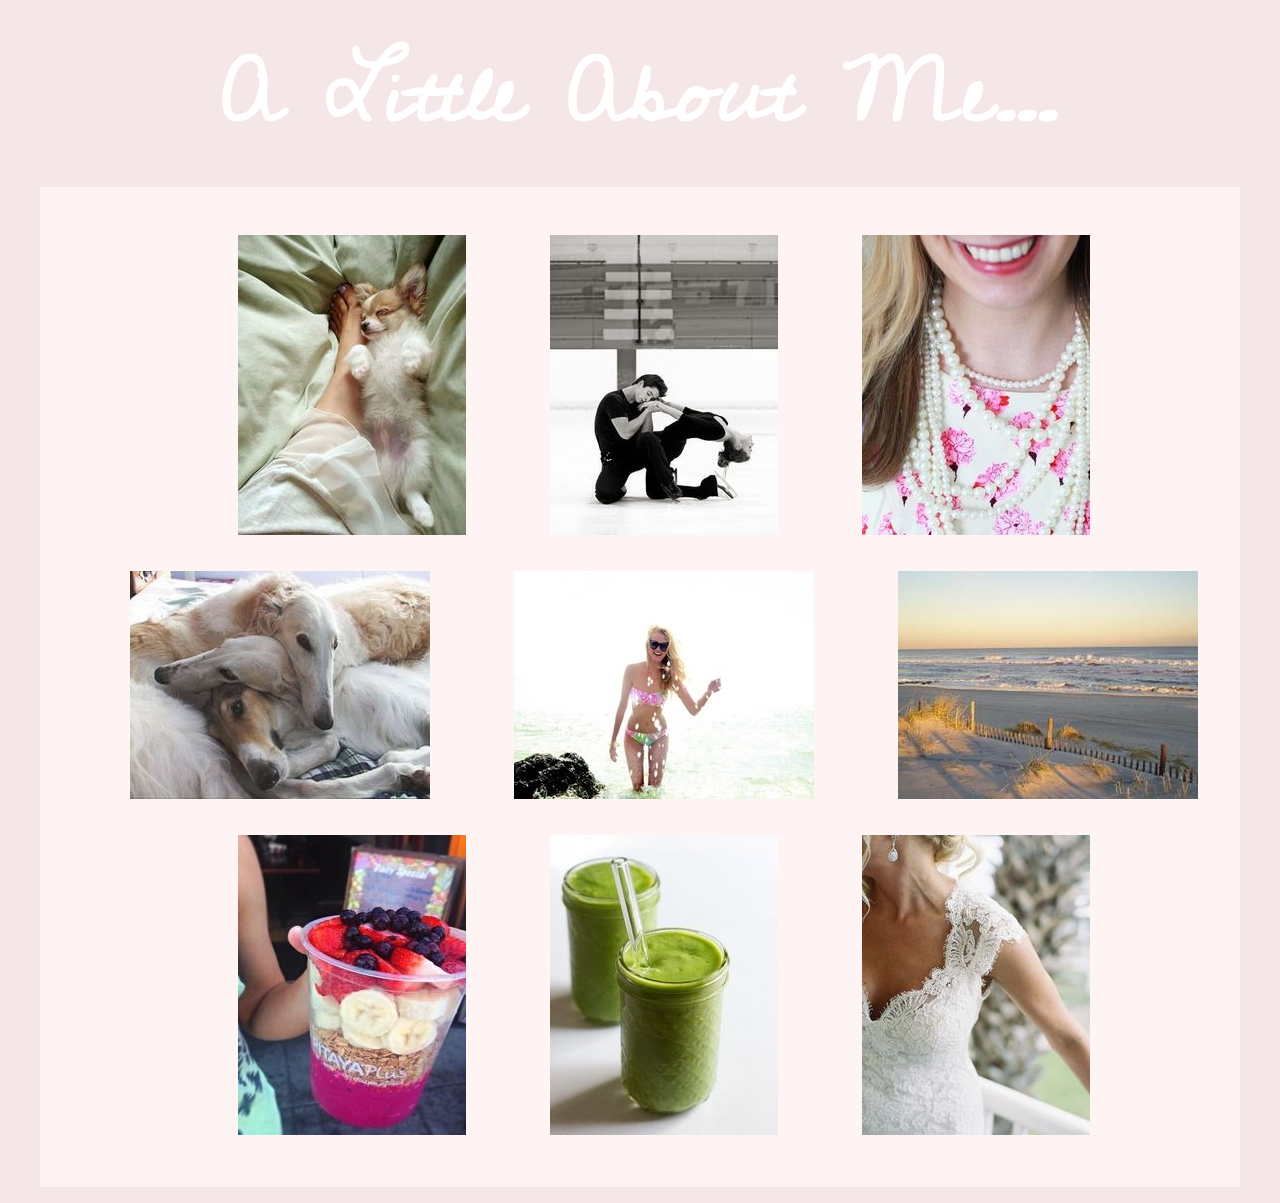
==== Project1Pipe.html @ a472beac "COM402Project 1" ====
<!DOCTYPE html>
<html>
<head>
    <link rel="stylesheet" type="text/css" href="style.css">
<title>Project One COM402</title>
</head>
<meta charset="utf-8"/> 

 <link href='http://fonts.googleapis.com/css?family=Cedarville+Cursive' rel='stylesheet' type='text/css'>

<body>
<h1><center>A Little About Me...</center></h1> 

<div class="aboutMe">
<center>
<img src="project1pic2.jpg" alt="Picture2" title="I love Papillons." class="fade"/>
<img src="project1pic3.jpg" alt="Picture3" title="I've been an Ice Dancer for 13 years." class="fade"/>
<img src="project1pic4.jpg" alt="Picture4" title="I love red lipstick and pearls." class="fade"/>
    <p>
 <img src="project1pic1.jpg" alt="Picture1" title="I love Borzois."class="fade"/>
<img src="project1pic5.jpg" alt="Picture5" title="I'm kind of obsessed with Lilly Pulitzer..." class="fade"/>
<img src="project1pic6.jpg" alt="Picture6" title="I'm a beach baby forever." class="fade"/>
    </p>
<img src="project1pic7.jpg" alt="Picture7" title="I love healthy foods, because I have celiacs." class="fade"/>
<img src="project1pic8.jpg" alt="Picture8" title="I love green smoothies over any. I drink one everyday." class="fade"/>
<img src="project1pic9.jpg" alt="Picture9" title="I'm looking into writing for a wedding magazine." class="fade"/>
    </center>
</div>
---- style.css ----
body {
 background-color: #F5E6E8;
 font-family: sans-serif; 
    
/* Mobile first queries */

/* Larger than mobile */
@media (min-width: 400px) {}

/* Larger than phablet */
@media (min-width: 550px) {}

/* Larger than tablet */
@media (min-width: 750px) {}

/* Larger than desktop */
@media (min-width: 1000px) {}

/* Larger than Desktop HD */
@media (min-width: 1200px) {}

}

h1 {
    font-family: 'Cedarville Cursive', cursive; 
    font-size: 90px;
    margin-top: 0px;
    margin-bottom: 0.1em;
    color: white;
    
}
  aboutMe {
      padding-right: 1em;
      padding-bottom: 1em;
      margin-left: 1em;
      
      
  }

div{
    background-color: #FFF4F4;
    padding-top: 3em;
    margin-left: 2em;
    margin-right: 2em;
    margin-bottom: 1em;
    padding-bottom: 2em;
}
img {
    padding-left: 4em;
    padding-right: 1em;
    padding-bottom: 1em;
    margin-top: 0;
    margin-left: 1;
 
}

.fade {
    opacity: 1;
    transition: opacity .25s ease-in-out;
   -moz-transition: opacity .25s ease-in-out;
   -webkit-transition: opacity .25s ease-in-out;
   
   }

   .fade:hover {
      opacity: 0.5;
      }
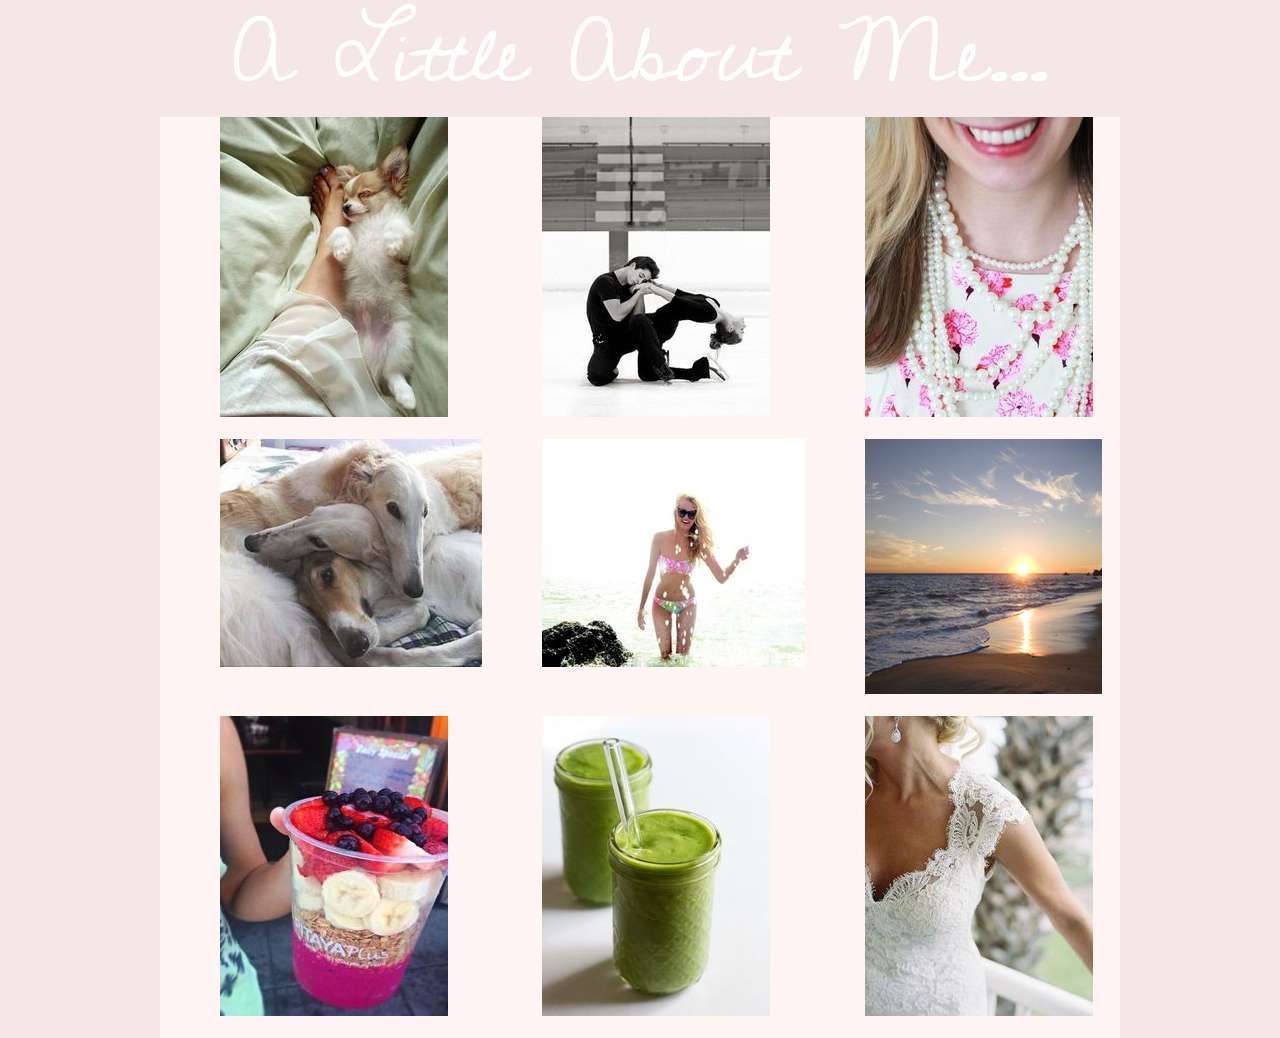
==== commit d68a210b: "Finalized project of project 1" ====
--- a/Project1Pipe.html
+++ b/Project1Pipe.html
@@ -1,30 +1,47 @@
 <!DOCTYPE html>
 <html>
 <head>
-    <link rel="stylesheet" type="text/css" href="style.css">
 <title>Project One COM402</title>
-</head>
+
 <meta charset="utf-8"/> 
 
  <link href='http://fonts.googleapis.com/css?family=Cedarville+Cursive' rel='stylesheet' type='text/css'>
 
+<link rel="stylesheet" href="css/normalize.css">
+<link rel="stylesheet" href="css/skeleton.css">
+<link rel="stylesheet" type="text/css" href="style.css">
+</head>
+
 <body>
-<h1><center>A Little About Me...</center></h1> 
+<h1>A Little About Me...</h1> 
+    
+<div class="container">
+<div class="row">
+<div class="four columns"><img src="project1pic2.jpg" alt="Picture2" title="I love Papillons." class="fade"/> </div>
+<div class="four columns"><img src="project1pic3.jpg" alt="Picture3" title="I've been an Ice Dancer for 13 years." class="fade"/>
+</div>
+<div class="four columns"><img src="project1pic4.jpg" alt="Picture4" title="I love red lipstick and pearls." class="fade"/></div>
+    </div>
+    <div class="row">
+<div class="four columns"><img src="project1pic1.jpg" alt="Picture1" title="I love Borzois."class="fade"/></div>
+<div class="four columns"><img src="project1pic5.jpg" alt="Picture5" title="I'm kind of obsessed with Lilly Pulitzer..." class="fade"/>
+</div>
+<div class="four columns"><img src="project1pic6.jpg" alt="Picture6" title="I'm a beach baby forever." class="fade"/></div>
+    </div>   
+    <div class="row">
+<div class="four columns"><img src="project1pic7.jpg" alt="Picture7" title="I love healthy foods, because I have celiacs." class="fade"/></div>
+<div class="four columns"><img src="project1pic8.jpg" alt="Picture8" title="I love green smoothies over any. I drink one everyday." class="fade"/>
+</div>
+<div class="four columns"><img src="project1pic9.jpg" alt="Picture9" title="I'm looking into writing for a wedding magazine." class="fade"/></div>
+    </div>   
+</div>
+    
+    
+    
 
-<div class="aboutMe">
-<center>
-<img src="project1pic2.jpg" alt="Picture2" title="I love Papillons." class="fade"/>
-<img src="project1pic3.jpg" alt="Picture3" title="I've been an Ice Dancer for 13 years." class="fade"/>
-<img src="project1pic4.jpg" alt="Picture4" title="I love red lipstick and pearls." class="fade"/>
-    <p>
- <img src="project1pic1.jpg" alt="Picture1" title="I love Borzois."class="fade"/>
-<img src="project1pic5.jpg" alt="Picture5" title="I'm kind of obsessed with Lilly Pulitzer..." class="fade"/>
-<img src="project1pic6.jpg" alt="Picture6" title="I'm a beach baby forever." class="fade"/>
-    </p>
-<img src="project1pic7.jpg" alt="Picture7" title="I love healthy foods, because I have celiacs." class="fade"/>
-<img src="project1pic8.jpg" alt="Picture8" title="I love green smoothies over any. I drink one everyday." class="fade"/>
-<img src="project1pic9.jpg" alt="Picture9" title="I'm looking into writing for a wedding magazine." class="fade"/>
-    </center>
+
 </div>
 
 
+
+
--- a/css/skeleton.css
+++ b/css/skeleton.css
@@ -0,0 +1,418 @@
+/*
+* Skeleton V2.0.4
+* Copyright 2014, Dave Gamache
+* www.getskeleton.com
+* Free to use under the MIT license.
+* http://www.opensource.org/licenses/mit-license.php
+* 12/29/2014
+*/
+
+
+/* Table of contents
+––––––––––––––––––––––––––––––––––––––––––––––––––
+- Grid
+- Base Styles
+- Typography
+- Links
+- Buttons
+- Forms
+- Lists
+- Code
+- Tables
+- Spacing
+- Utilities
+- Clearing
+- Media Queries
+*/
+
+
+/* Grid
+–––––––––––––––––––––––––––––––––––––––––––––––––– */
+.container {
+  position: relative;
+  width: 100%;
+  max-width: 960px;
+  margin: 0 auto;
+  padding: 0 20px;
+  box-sizing: border-box; }
+.column,
+.columns {
+  width: 100%;
+  float: left;
+  box-sizing: border-box; }
+
+/* For devices larger than 400px */
+@media (min-width: 400px) {
+  .container {
+    width: 85%;
+    padding: 0; }
+}
+
+/* For devices larger than 550px */
+@media (min-width: 550px) {
+  .container {
+    width: 80%; }
+  .column,
+  .columns {
+    margin-left: 4%; }
+  .column:first-child,
+  .columns:first-child {
+    margin-left: 0; }
+
+  .one.column,
+  .one.columns                    { width: 4.66666666667%; }
+  .two.columns                    { width: 13.3333333333%; }
+  .three.columns                  { width: 22%;            }
+  .four.columns                   { width: 30.6666666667%; }
+  .five.columns                   { width: 39.3333333333%; }
+  .six.columns                    { width: 48%;            }
+  .seven.columns                  { width: 56.6666666667%; }
+  .eight.columns                  { width: 65.3333333333%; }
+  .nine.columns                   { width: 74.0%;          }
+  .ten.columns                    { width: 82.6666666667%; }
+  .eleven.columns                 { width: 91.3333333333%; }
+  .twelve.columns                 { width: 100%; margin-left: 0; }
+
+  .one-third.column               { width: 30.6666666667%; }
+  .two-thirds.column              { width: 65.3333333333%; }
+
+  .one-half.column                { width: 48%; }
+
+  /* Offsets */
+  .offset-by-one.column,
+  .offset-by-one.columns          { margin-left: 8.66666666667%; }
+  .offset-by-two.column,
+  .offset-by-two.columns          { margin-left: 17.3333333333%; }
+  .offset-by-three.column,
+  .offset-by-three.columns        { margin-left: 26%;            }
+  .offset-by-four.column,
+  .offset-by-four.columns         { margin-left: 34.6666666667%; }
+  .offset-by-five.column,
+  .offset-by-five.columns         { margin-left: 43.3333333333%; }
+  .offset-by-six.column,
+  .offset-by-six.columns          { margin-left: 52%;            }
+  .offset-by-seven.column,
+  .offset-by-seven.columns        { margin-left: 60.6666666667%; }
+  .offset-by-eight.column,
+  .offset-by-eight.columns        { margin-left: 69.3333333333%; }
+  .offset-by-nine.column,
+  .offset-by-nine.columns         { margin-left: 78.0%;          }
+  .offset-by-ten.column,
+  .offset-by-ten.columns          { margin-left: 86.6666666667%; }
+  .offset-by-eleven.column,
+  .offset-by-eleven.columns       { margin-left: 95.3333333333%; }
+
+  .offset-by-one-third.column,
+  .offset-by-one-third.columns    { margin-left: 34.6666666667%; }
+  .offset-by-two-thirds.column,
+  .offset-by-two-thirds.columns   { margin-left: 69.3333333333%; }
+
+  .offset-by-one-half.column,
+  .offset-by-one-half.columns     { margin-left: 52%; }
+
+}
+
+
+/* Base Styles
+–––––––––––––––––––––––––––––––––––––––––––––––––– */
+/* NOTE
+html is set to 62.5% so that all the REM measurements throughout Skeleton
+are based on 10px sizing. So basically 1.5rem = 15px :) */
+html {
+  font-size: 62.5%; }
+body {
+  font-size: 1.5em; /* currently ems cause chrome bug misinterpreting rems on body element */
+  line-height: 1.6;
+  font-weight: 400;
+  font-family: "Raleway", "HelveticaNeue", "Helvetica Neue", Helvetica, Arial, sans-serif;
+  color: #222; }
+
+
+/* Typography
+–––––––––––––––––––––––––––––––––––––––––––––––––– */
+h1, h2, h3, h4, h5, h6 {
+  margin-top: 0;
+  margin-bottom: 2rem;
+  font-weight: 300; }
+h1 { font-size: 4.0rem; line-height: 1.2;  letter-spacing: -.1rem;}
+h2 { font-size: 3.6rem; line-height: 1.25; letter-spacing: -.1rem; }
+h3 { font-size: 3.0rem; line-height: 1.3;  letter-spacing: -.1rem; }
+h4 { font-size: 2.4rem; line-height: 1.35; letter-spacing: -.08rem; }
+h5 { font-size: 1.8rem; line-height: 1.5;  letter-spacing: -.05rem; }
+h6 { font-size: 1.5rem; line-height: 1.6;  letter-spacing: 0; }
+
+/* Larger than phablet */
+@media (min-width: 550px) {
+  h1 { font-size: 5.0rem; }
+  h2 { font-size: 4.2rem; }
+  h3 { font-size: 3.6rem; }
+  h4 { font-size: 3.0rem; }
+  h5 { font-size: 2.4rem; }
+  h6 { font-size: 1.5rem; }
+}
+
+p {
+  margin-top: 0; }
+
+
+/* Links
+–––––––––––––––––––––––––––––––––––––––––––––––––– */
+a {
+  color: #1EAEDB; }
+a:hover {
+  color: #0FA0CE; }
+
+
+/* Buttons
+–––––––––––––––––––––––––––––––––––––––––––––––––– */
+.button,
+button,
+input[type="submit"],
+input[type="reset"],
+input[type="button"] {
+  display: inline-block;
+  height: 38px;
+  padding: 0 30px;
+  color: #555;
+  text-align: center;
+  font-size: 11px;
+  font-weight: 600;
+  line-height: 38px;
+  letter-spacing: .1rem;
+  text-transform: uppercase;
+  text-decoration: none;
+  white-space: nowrap;
+  background-color: transparent;
+  border-radius: 4px;
+  border: 1px solid #bbb;
+  cursor: pointer;
+  box-sizing: border-box; }
+.button:hover,
+button:hover,
+input[type="submit"]:hover,
+input[type="reset"]:hover,
+input[type="button"]:hover,
+.button:focus,
+button:focus,
+input[type="submit"]:focus,
+input[type="reset"]:focus,
+input[type="button"]:focus {
+  color: #333;
+  border-color: #888;
+  outline: 0; }
+.button.button-primary,
+button.button-primary,
+input[type="submit"].button-primary,
+input[type="reset"].button-primary,
+input[type="button"].button-primary {
+  color: #FFF;
+  background-color: #33C3F0;
+  border-color: #33C3F0; }
+.button.button-primary:hover,
+button.button-primary:hover,
+input[type="submit"].button-primary:hover,
+input[type="reset"].button-primary:hover,
+input[type="button"].button-primary:hover,
+.button.button-primary:focus,
+button.button-primary:focus,
+input[type="submit"].button-primary:focus,
+input[type="reset"].button-primary:focus,
+input[type="button"].button-primary:focus {
+  color: #FFF;
+  background-color: #1EAEDB;
+  border-color: #1EAEDB; }
+
+
+/* Forms
+–––––––––––––––––––––––––––––––––––––––––––––––––– */
+input[type="email"],
+input[type="number"],
+input[type="search"],
+input[type="text"],
+input[type="tel"],
+input[type="url"],
+input[type="password"],
+textarea,
+select {
+  height: 38px;
+  padding: 6px 10px; /* The 6px vertically centers text on FF, ignored by Webkit */
+  background-color: #fff;
+  border: 1px solid #D1D1D1;
+  border-radius: 4px;
+  box-shadow: none;
+  box-sizing: border-box; }
+/* Removes awkward default styles on some inputs for iOS */
+input[type="email"],
+input[type="number"],
+input[type="search"],
+input[type="text"],
+input[type="tel"],
+input[type="url"],
+input[type="password"],
+textarea {
+  -webkit-appearance: none;
+     -moz-appearance: none;
+          appearance: none; }
+textarea {
+  min-height: 65px;
+  padding-top: 6px;
+  padding-bottom: 6px; }
+input[type="email"]:focus,
+input[type="number"]:focus,
+input[type="search"]:focus,
+input[type="text"]:focus,
+input[type="tel"]:focus,
+input[type="url"]:focus,
+input[type="password"]:focus,
+textarea:focus,
+select:focus {
+  border: 1px solid #33C3F0;
+  outline: 0; }
+label,
+legend {
+  display: block;
+  margin-bottom: .5rem;
+  font-weight: 600; }
+fieldset {
+  padding: 0;
+  border-width: 0; }
+input[type="checkbox"],
+input[type="radio"] {
+  display: inline; }
+label > .label-body {
+  display: inline-block;
+  margin-left: .5rem;
+  font-weight: normal; }
+
+
+/* Lists
+–––––––––––––––––––––––––––––––––––––––––––––––––– */
+ul {
+  list-style: circle inside; }
+ol {
+  list-style: decimal inside; }
+ol, ul {
+  padding-left: 0;
+  margin-top: 0; }
+ul ul,
+ul ol,
+ol ol,
+ol ul {
+  margin: 1.5rem 0 1.5rem 3rem;
+  font-size: 90%; }
+li {
+  margin-bottom: 1rem; }
+
+
+/* Code
+–––––––––––––––––––––––––––––––––––––––––––––––––– */
+code {
+  padding: .2rem .5rem;
+  margin: 0 .2rem;
+  font-size: 90%;
+  white-space: nowrap;
+  background: #F1F1F1;
+  border: 1px solid #E1E1E1;
+  border-radius: 4px; }
+pre > code {
+  display: block;
+  padding: 1rem 1.5rem;
+  white-space: pre; }
+
+
+/* Tables
+–––––––––––––––––––––––––––––––––––––––––––––––––– */
+th,
+td {
+  padding: 12px 15px;
+  text-align: left;
+  border-bottom: 1px solid #E1E1E1; }
+th:first-child,
+td:first-child {
+  padding-left: 0; }
+th:last-child,
+td:last-child {
+  padding-right: 0; }
+
+
+/* Spacing
+–––––––––––––––––––––––––––––––––––––––––––––––––– */
+button,
+.button {
+  margin-bottom: 1rem; }
+input,
+textarea,
+select,
+fieldset {
+  margin-bottom: 1.5rem; }
+pre,
+blockquote,
+dl,
+figure,
+table,
+p,
+ul,
+ol,
+form {
+  margin-bottom: 2.5rem; }
+
+
+/* Utilities
+–––––––––––––––––––––––––––––––––––––––––––––––––– */
+.u-full-width {
+  width: 100%;
+  box-sizing: border-box; }
+.u-max-full-width {
+  max-width: 100%;
+  box-sizing: border-box; }
+.u-pull-right {
+  float: right; }
+.u-pull-left {
+  float: left; }
+
+
+/* Misc
+–––––––––––––––––––––––––––––––––––––––––––––––––– */
+hr {
+  margin-top: 3rem;
+  margin-bottom: 3.5rem;
+  border-width: 0;
+  border-top: 1px solid #E1E1E1; }
+
+
+/* Clearing
+–––––––––––––––––––––––––––––––––––––––––––––––––– */
+
+/* Self Clearing Goodness */
+.container:after,
+.row:after,
+.u-cf {
+  content: "";
+  display: table;
+  clear: both; }
+
+
+/* Media Queries
+–––––––––––––––––––––––––––––––––––––––––––––––––– */
+/*
+Note: The best way to structure the use of media queries is to create the queries
+near the relevant code. For example, if you wanted to change the styles for buttons
+on small devices, paste the mobile query code up in the buttons section and style it
+there.
+*/
+
+
+/* Larger than mobile */
+@media (min-width: 400px) {}
+
+/* Larger than phablet (also point when grid becomes active) */
+@media (min-width: 550px) {}
+
+/* Larger than tablet */
+@media (min-width: 750px) {}
+
+/* Larger than desktop */
+@media (min-width: 1000px) {}
+
+/* Larger than Desktop HD */
+@media (min-width: 1200px) {}
--- a/style.css
+++ b/style.css
@@ -1,25 +1,8 @@
 body {
  background-color: #F5E6E8;
  font-family: sans-serif; 
-    
-/* Mobile first queries */
+}
 
-/* Larger than mobile */
-@media (min-width: 400px) {}
-
-/* Larger than phablet */
-@media (min-width: 550px) {}
-
-/* Larger than tablet */
-@media (min-width: 750px) {}
-
-/* Larger than desktop */
-@media (min-width: 1000px) {}
-
-/* Larger than Desktop HD */
-@media (min-width: 1200px) {}
-
-}
 
 h1 {
     font-family: 'Cedarville Cursive', cursive; 
@@ -27,6 +10,7 @@
     margin-top: 0px;
     margin-bottom: 0.1em;
     color: white;
+    text-align: center;
     
 }
   aboutMe {
@@ -39,12 +23,11 @@
 
 div{
     background-color: #FFF4F4;
-    padding-top: 3em;
-    margin-left: 2em;
-    margin-right: 2em;
-    margin-bottom: 1em;
-    padding-bottom: 2em;
+    padding-right: 2em;
+   
 }
+
+
 img {
     padding-left: 4em;
     padding-right: 1em;
